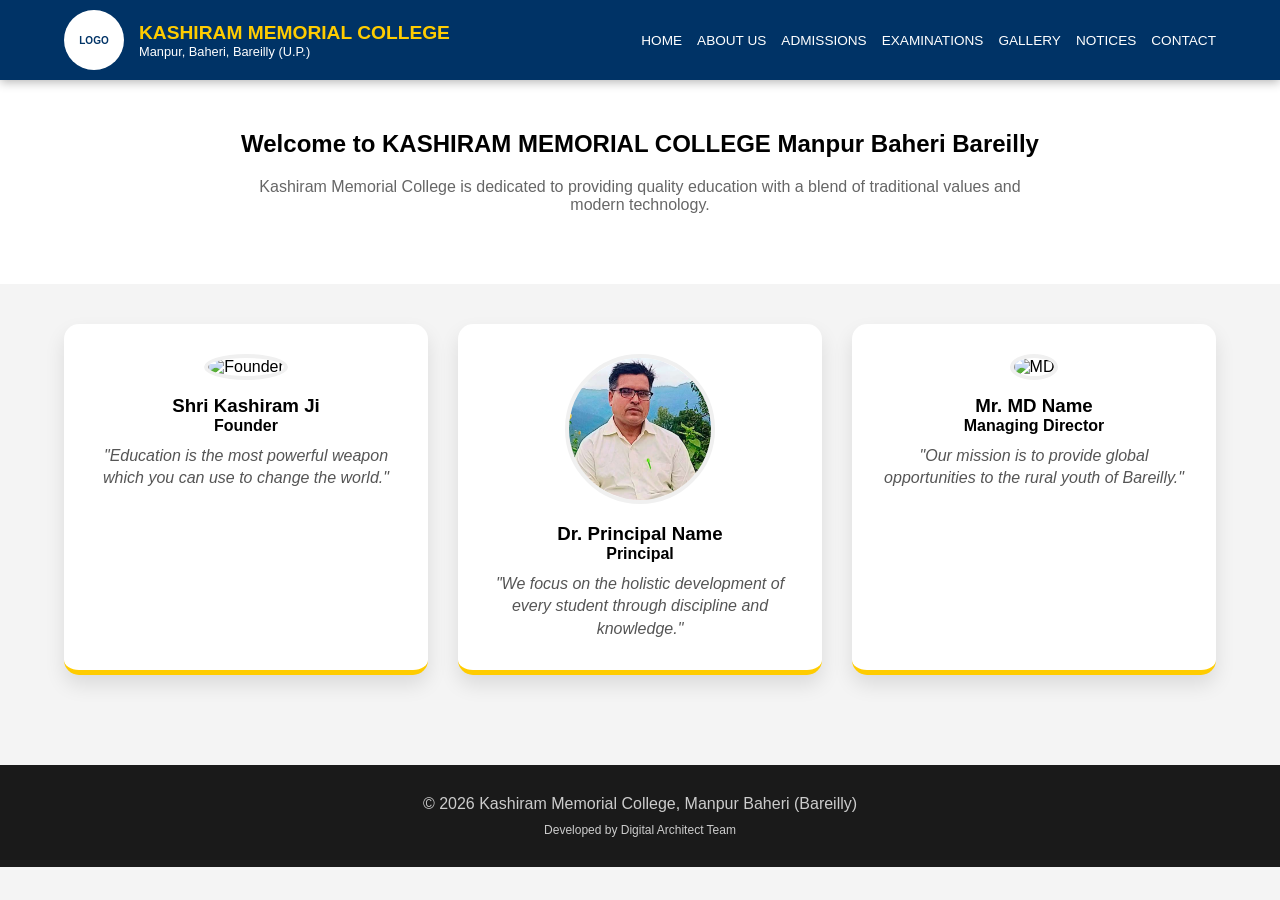
==== about.html @ 030c6113 "Update about.html" ====
<!DOCTYPE html>
<html lang="en">
<head>
  <meta charset="UTF-8">
  <meta name="viewport" content="width=device-width, initial-scale=1.0">
  <title>About Us | Kashiram Memorial College Bareilly</title>
  <link rel="stylesheet" href="https://cdnjs.cloudflare.com/ajax/libs/font-awesome/6.0.0/css/all.min.css">
  <style>
    :root { --primary: #003366; --accent: #ffcc00; --white: #ffffff; }
    * { margin: 0; padding: 0; box-sizing: border-box; font-family: 'Poppins', sans-serif; }
    body { background: #f4f4f4; }
    
    header { background: var(--primary); color: var(--white); padding: 10px 5%; display: flex; justify-content: space-between; align-items: center; position: sticky; top: 0; z-index: 1000; box-shadow: 0 2px 10px rgba(0,0,0,0.3); }
    .logo-section { display: flex; align-items: center; gap: 15px; }
    .logo-img { width: 60px; height: 60px; background: #fff; border-radius: 50%; padding: 5px; object-fit: contain; display: flex; align-items: center; justify-content: center; color: var(--primary); font-weight: bold; font-size: 10px; }
    .college-info h1 { font-size: 1.2rem; color: var(--accent); line-height: 1.2; }
    .college-info p { font-size: 0.8rem; font-weight: 300; }

    nav ul { display: flex; list-style: none; gap: 15px; }
    nav ul li a { color: var(--white); text-decoration: none; font-size: 0.85rem; font-weight: 500; text-transform: uppercase; transition: 0.3s; }
    nav ul li a:hover { color: var(--accent); }
    .menu-toggle { display: none; font-size: 1.8rem; cursor: pointer; color: var(--accent); }

    .about-content { padding: 50px 5%; text-align: center; background: white; }
    .leader-grid { display: grid; grid-template-columns: repeat(auto-fit, minmax(300px, 1fr)); gap: 30px; padding: 40px 5%; }
    .card { background: white; padding: 30px; border-radius: 15px; text-align: center; box-shadow: 0 10px 20px rgba(0,0,0,0.1); border-bottom: 5px solid var(--accent); transition: 0.3s; }
    .card:hover { transform: translateY(-10px); }
    .card img { width: 150px; height: 150px; border-radius: 50%; object-fit: cover; margin-bottom: 15px; border: 4px solid #f0f0f0; }
    .quote { font-style: italic; color: #555; display: block; margin-top: 10px; line-height: 1.4; }

    footer { background: #1a1a1a; color: #ccc; padding: 30px 5%; text-align: center; margin-top: 50px; }

    @media (max-width: 1024px) {
      .menu-toggle { display: block; }
      nav ul { display: none; flex-direction: column; position: absolute; top: 80px; left: 0; width: 100%; background: var(--primary); padding: 20px; text-align: center; }
      nav ul.show { display: flex; }
      nav ul li { margin: 10px 0; }
    }
  </style>
</head>
<body>

  <header>
    <div class="logo-section">
      <div class="logo-img">LOGO</div>
      <div class="college-info">
        <h1>KASHIRAM MEMORIAL COLLEGE</h1>
        <p>Manpur, Baheri, Bareilly (U.P.)</p>
      </div>
    </div>
    <span class="menu-toggle" onclick="toggleMenu()"><i class="fas fa-bars"></i></span>
    <nav>
      <ul id="nav-links">
        <li><a href="index.html">Home</a></li>
        <li><a href="about.html">About Us</a></li>
        <li><a href="admission.html">Admissions</a></li>
        <li><a href="examination.html">Examinations</a></li>
        <li><a href="gallery.html">Gallery</a></li>
        <li><a href="notice.html">Notices</a></li>
        <li><a href="contact.html">Contact</a></li>
      </ul>
    </nav>
  </header>

  <div class="about-content">
    <h2>Welcome to KASHIRAM MEMORIAL COLLEGE Manpur Baheri Bareilly</h2>
    <p style="max-width: 800px; margin: 20px auto; color: #666;">Kashiram Memorial College is dedicated to providing quality education with a blend of traditional values and modern technology.</p>
  </div>

  <section class="leader-grid">
    <div class="card">
      <img src="images/founder.jpg" alt="Founder">
      <h3>Shri Kashiram Ji</h3>
      <p><strong>Founder</strong></p>
      <span class="quote">"Education is the most powerful weapon which you can use to change the world."</span>
    </div>
    <div class="card">
      <img src="images/principal.jpg" alt="Principal">
      <h3>Dr. Principal Name</h3>
      <p><strong>Principal</strong></p>
      <span class="quote">"We focus on the holistic development of every student through discipline and knowledge."</span>
    </div>
    <div class="card">
      <img src="images/md.jpg" alt="MD">
      <h3>Mr. MD Name</h3>
      <p><strong>Managing Director</strong></p>
      <span class="quote">"Our mission is to provide global opportunities to the rural youth of Bareilly."</span>
    </div>
  </section>

  <footer>
    <p>© 2026 Kashiram Memorial College, Manpur Baheri (Bareilly)</p>
    <p style="font-size: 12px; margin-top: 10px;">Developed by Digital Architect Team</p>
  </footer>

  <script>
    function toggleMenu() {
      document.getElementById("nav-links").classList.toggle("show");
      const icon = document.querySelector(".menu-toggle i");
      icon.classList.toggle("fa-bars");
      icon.classList.toggle("fa-times");
    }
  </script>
</body>
</html>
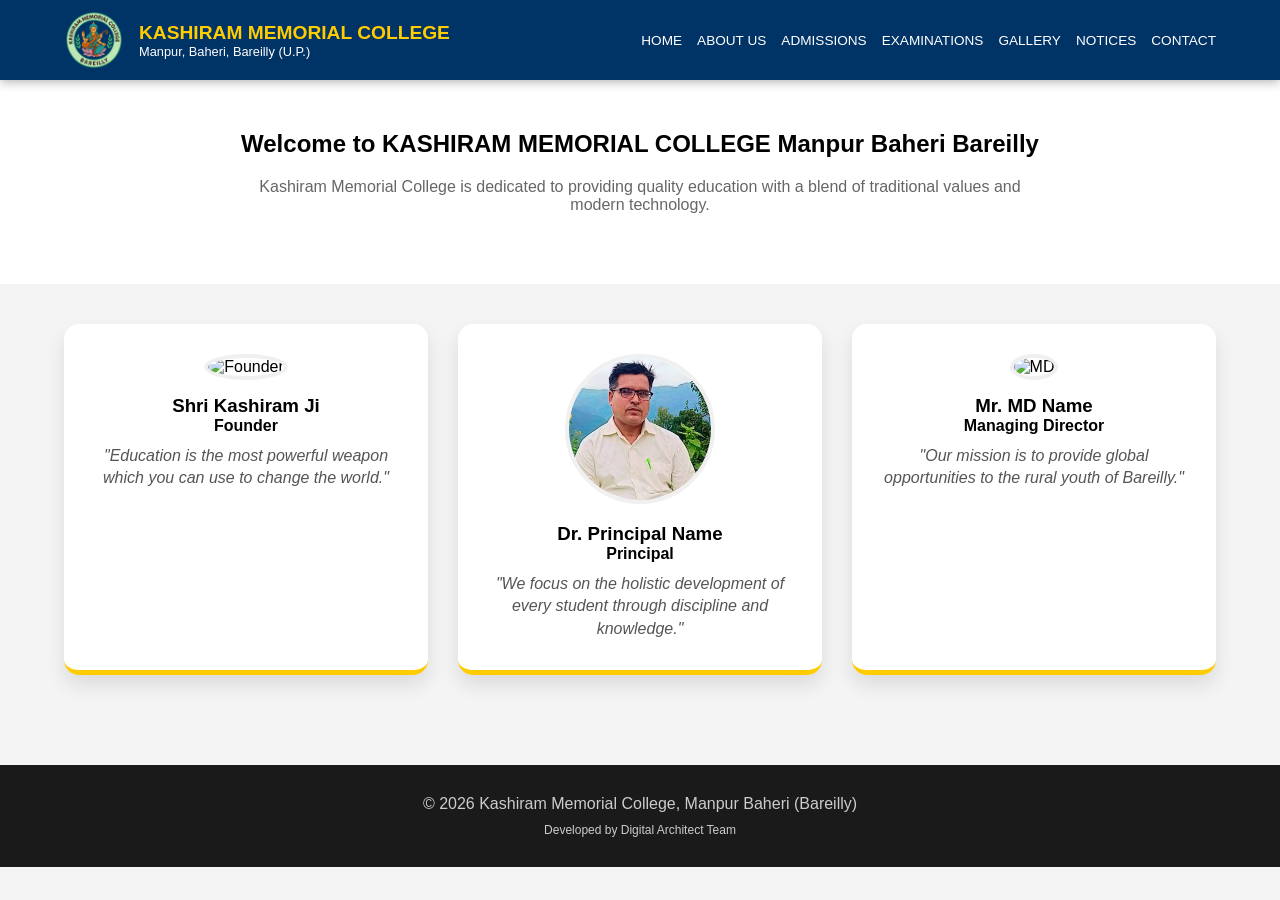
==== commit 38ceda34: "Refactor about.html for improved structure and content" ====
--- a/about.html
+++ b/about.html
@@ -42,7 +42,7 @@
 
   <header>
     <div class="logo-section">
-      <div class="logo-img">LOGO</div>
+     <img src="images/logo.png" alt="College Logo" style="width:60px;height:auto;" class="me-2">
       <div class="college-info">
         <h1>KASHIRAM MEMORIAL COLLEGE</h1>
         <p>Manpur, Baheri, Bareilly (U.P.)</p>
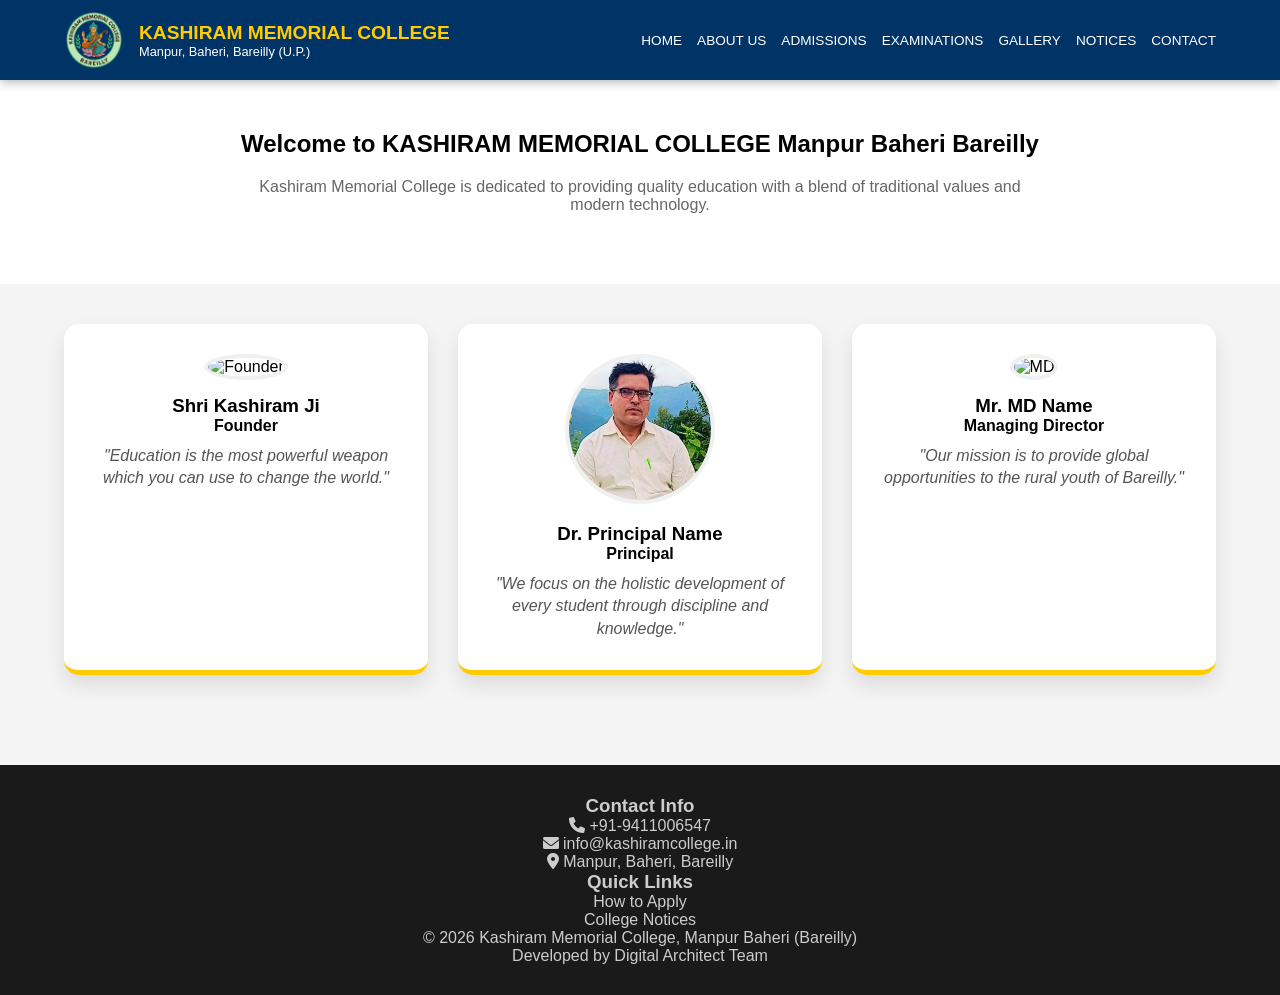
==== commit 9e0f974e: "Update about.html" ====
--- a/about.html
+++ b/about.html
@@ -88,10 +88,42 @@
     </div>
   </section>
 
-  <footer>
-    <p>© 2026 Kashiram Memorial College, Manpur Baheri (Bareilly)</p>
-    <p style="font-size: 12px; margin-top: 10px;">Developed by Digital Architect Team</p>
+ <footer>
+    <div class="footer-content">
+      <div>
+        <h3>Contact Info</h3>
+        <p><i class="fas fa-phone"></i> +91-9411006547</p>
+        <p><i class="fas fa-envelope"></i> info@kashiramcollege.in</p>
+        <p><i class="fas fa-map-marker-alt"></i> Manpur, Baheri, Bareilly</p>
+      </div>
+      <div>
+        <h3>Quick Links</h3>
+        <p><a href="admission.html" style="color: #ccc; text-decoration:none;">How to Apply</a></p>
+        <p><a href="notice.html" style="color: #ccc; text-decoration:none;">College Notices</a></p>
+      </div>
+    </div>
+    <div class="copyright">
+      <p>© 2026 Kashiram Memorial College, Manpur Baheri (Bareilly)</p>
+      <p>Developed by Digital Architect Team</p>
+    </div>
   </footer>
+
+  <script>
+    function toggleMenu() {
+      const menu = document.getElementById("nav-links");
+      menu.classList.toggle("show");
+      
+      // Icon change logic
+      const icon = document.querySelector(".menu-toggle i");
+      if(menu.classList.contains("show")) {
+        icon.classList.replace("fa-bars", "fa-times");
+      } else {
+        icon.classList.replace("fa-times", "fa-bars");
+      }
+    }
+  </script>
+</body>
+</html>
 
   <script>
     function toggleMenu() {
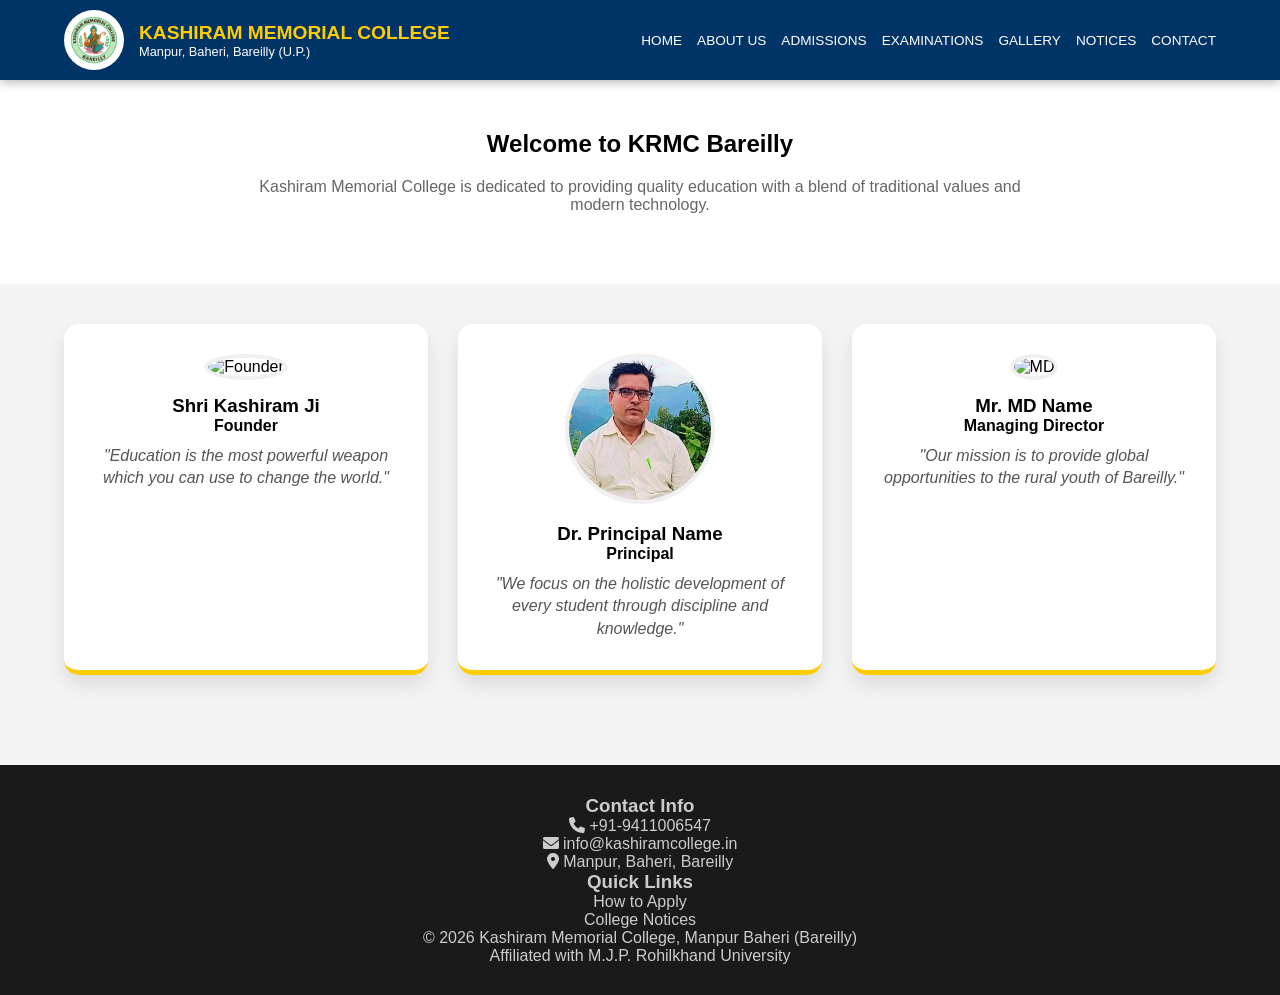
==== commit 299da03b: "Update about.html" ====
--- a/about.html
+++ b/about.html
@@ -42,7 +42,7 @@
 
   <header>
     <div class="logo-section">
-     <img src="images/logo.png" alt="College Logo" style="width:60px;height:auto;" class="me-2">
+     <img src="images/logo.png" alt="Logo" class="logo-img">
       <div class="college-info">
         <h1>KASHIRAM MEMORIAL COLLEGE</h1>
         <p>Manpur, Baheri, Bareilly (U.P.)</p>
@@ -63,7 +63,7 @@
   </header>
 
   <div class="about-content">
-    <h2>Welcome to KASHIRAM MEMORIAL COLLEGE Manpur Baheri Bareilly</h2>
+    <h2>Welcome to KRMC Bareilly</h2>
     <p style="max-width: 800px; margin: 20px auto; color: #666;">Kashiram Memorial College is dedicated to providing quality education with a blend of traditional values and modern technology.</p>
   </div>
 
@@ -104,7 +104,8 @@
     </div>
     <div class="copyright">
       <p>© 2026 Kashiram Memorial College, Manpur Baheri (Bareilly)</p>
-      <p>Developed by Digital Architect Team</p>
+      <p>Affiliated with M.J.P. Rohilkhand University</p>
+    </div>
     </div>
   </footer>
 
@@ -124,14 +125,3 @@
   </script>
 </body>
 </html>
-
-  <script>
-    function toggleMenu() {
-      document.getElementById("nav-links").classList.toggle("show");
-      const icon = document.querySelector(".menu-toggle i");
-      icon.classList.toggle("fa-bars");
-      icon.classList.toggle("fa-times");
-    }
-  </script>
-</body>
-</html>
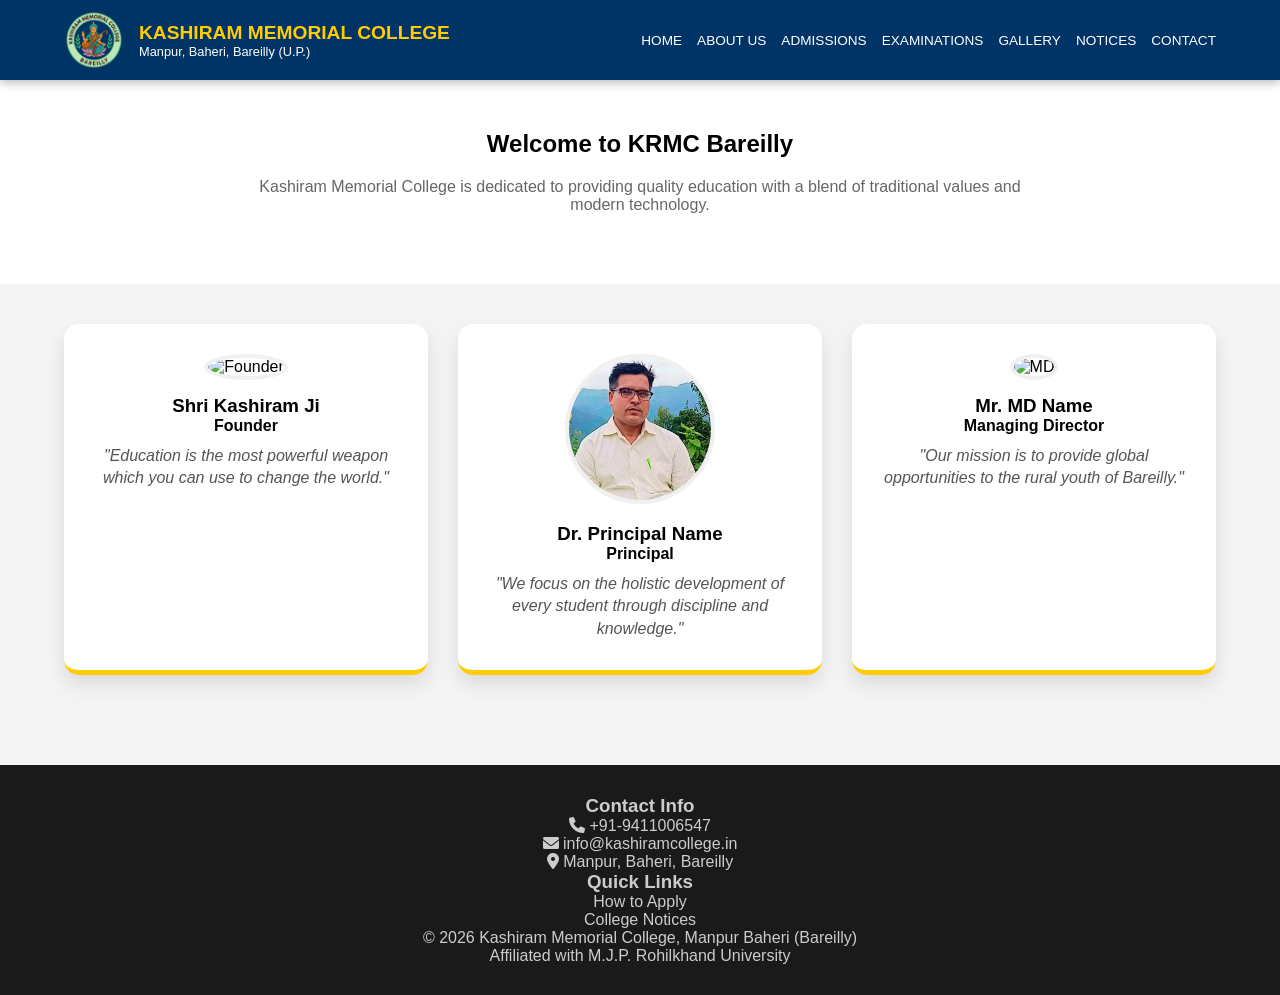
==== commit fe668606: "Update about.html" ====
--- a/about.html
+++ b/about.html
@@ -42,7 +42,7 @@
 
   <header>
     <div class="logo-section">
-     <img src="images/logo.png" alt="Logo" class="logo-img">
+     <img src="images/logo.png" alt="College Logo" style="width:60px;height:auto;" class="me-2">
       <div class="college-info">
         <h1>KASHIRAM MEMORIAL COLLEGE</h1>
         <p>Manpur, Baheri, Bareilly (U.P.)</p>
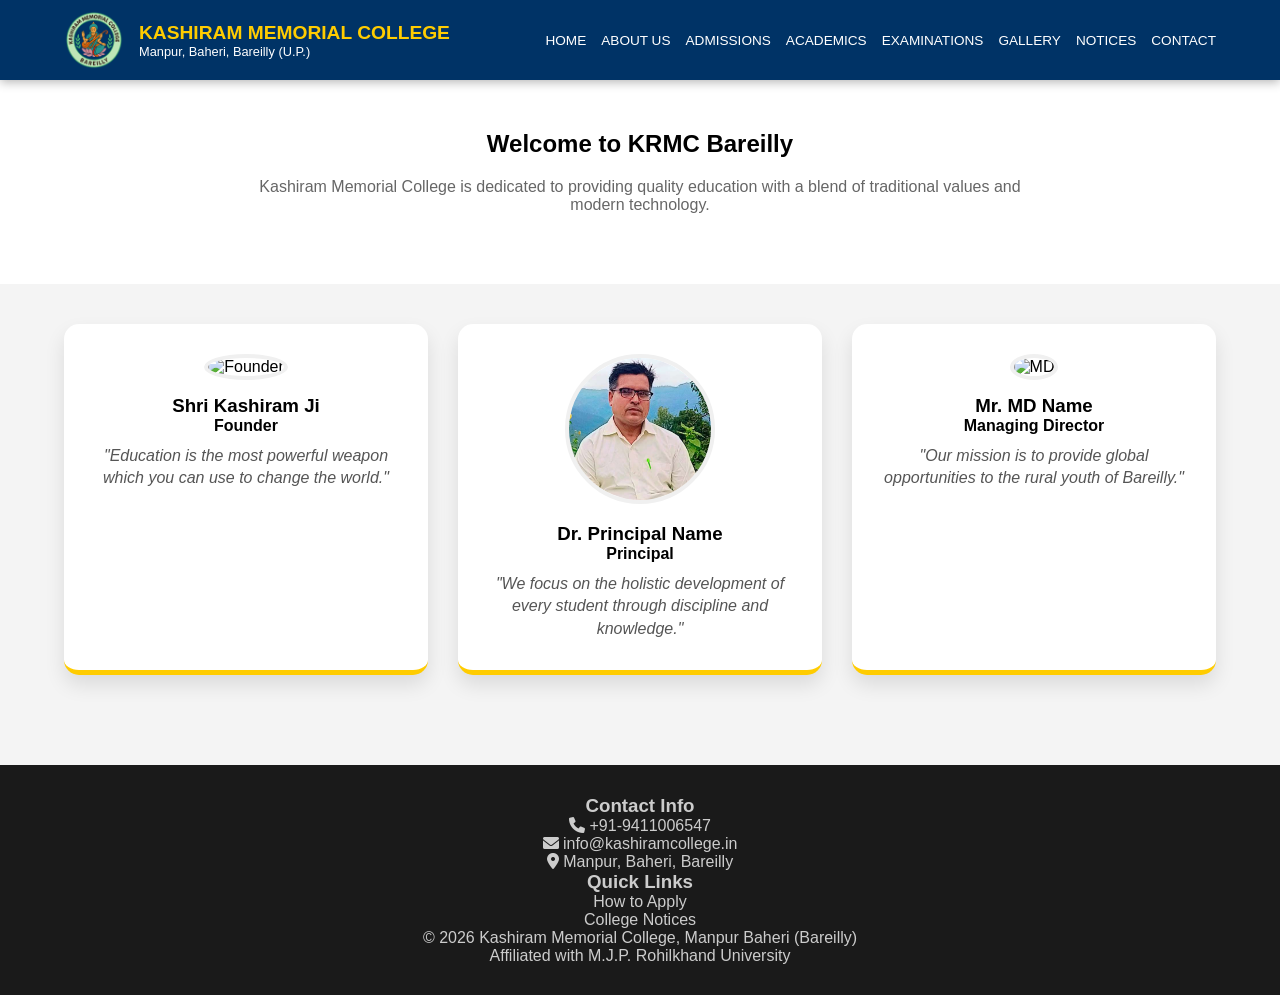
==== commit 37f385e6: "Update about.html" ====
--- a/about.html
+++ b/about.html
@@ -54,6 +54,7 @@
         <li><a href="index.html">Home</a></li>
         <li><a href="about.html">About Us</a></li>
         <li><a href="admission.html">Admissions</a></li>
+         <li><a href="academics.html">Academics</a></li>
         <li><a href="examination.html">Examinations</a></li>
         <li><a href="gallery.html">Gallery</a></li>
         <li><a href="notice.html">Notices</a></li>
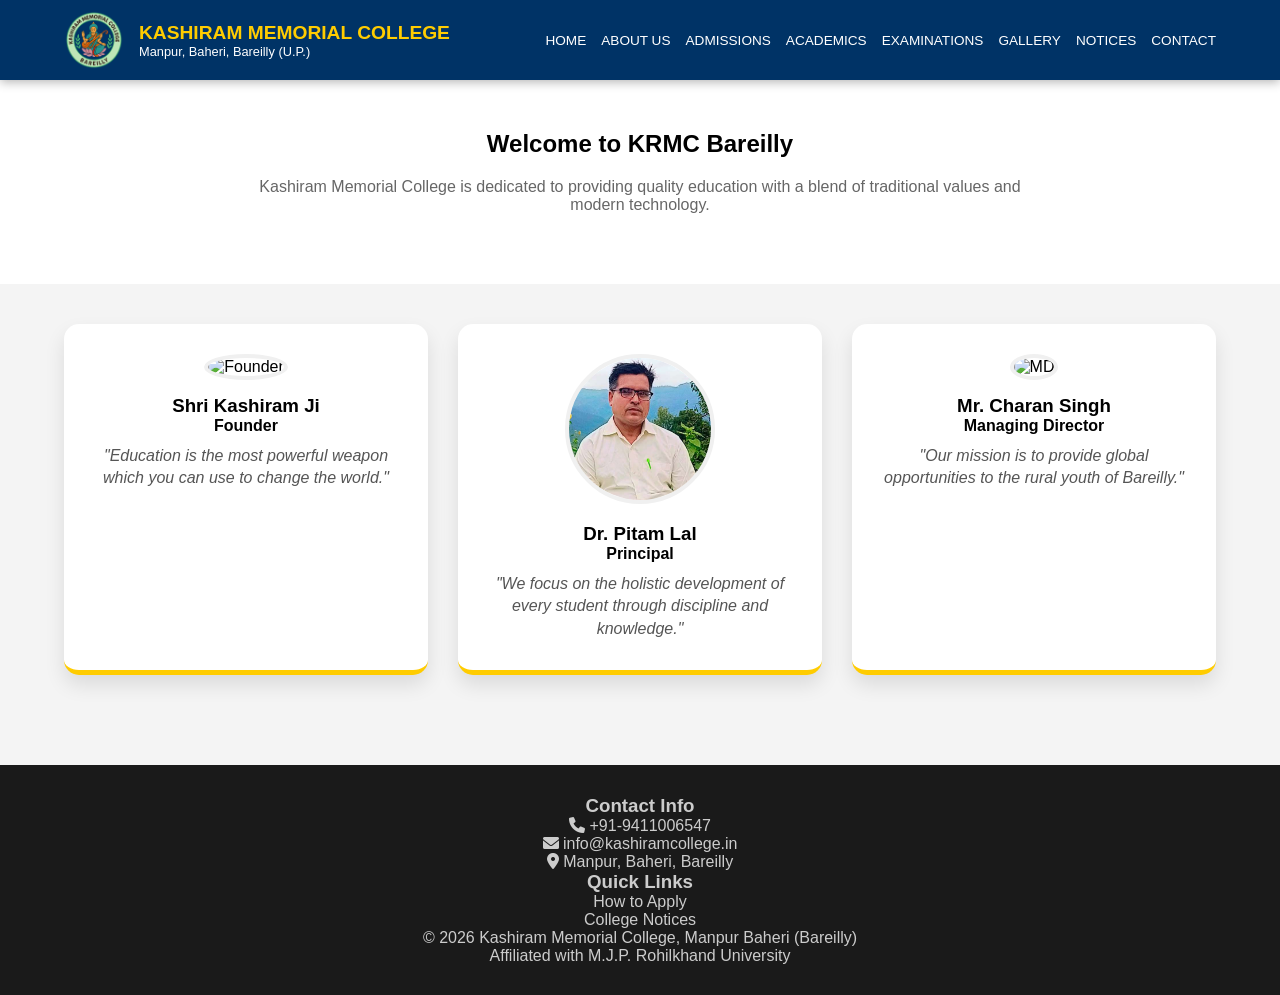
==== commit fdcfbbc8: "Update about.html" ====
--- a/about.html
+++ b/about.html
@@ -77,13 +77,13 @@
     </div>
     <div class="card">
       <img src="images/principal.jpg" alt="Principal">
-      <h3>Dr. Principal Name</h3>
+      <h3>Dr. Pitam Lal</h3>
       <p><strong>Principal</strong></p>
       <span class="quote">"We focus on the holistic development of every student through discipline and knowledge."</span>
     </div>
     <div class="card">
       <img src="images/md.jpg" alt="MD">
-      <h3>Mr. MD Name</h3>
+      <h3>Mr. Charan Singh</h3>
       <p><strong>Managing Director</strong></p>
       <span class="quote">"Our mission is to provide global opportunities to the rural youth of Bareilly."</span>
     </div>
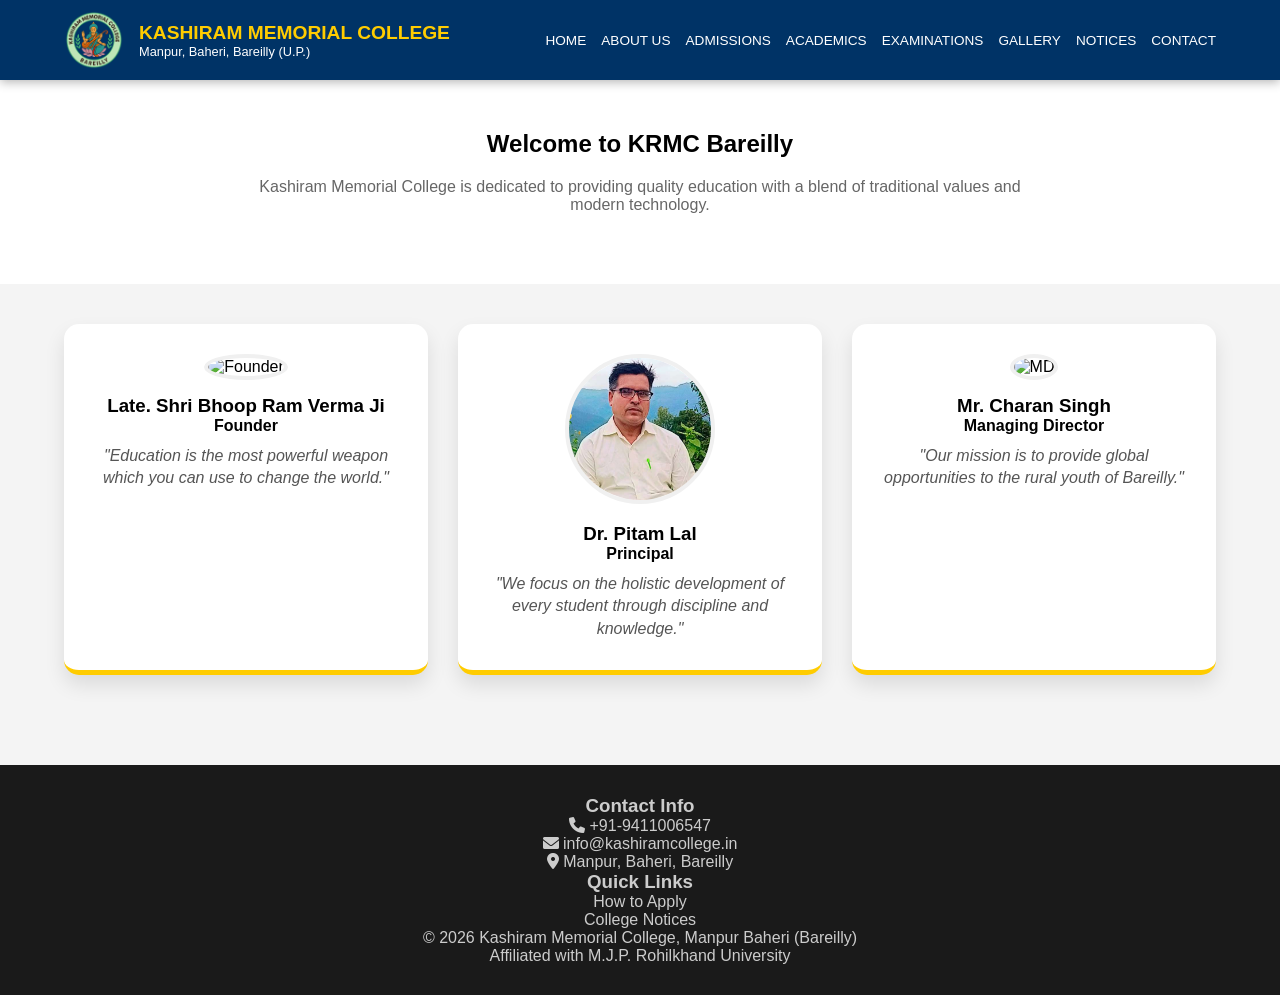
==== commit be133bf7: "Update about.html" ====
--- a/about.html
+++ b/about.html
@@ -71,7 +71,7 @@
   <section class="leader-grid">
     <div class="card">
       <img src="images/founder.jpg" alt="Founder">
-      <h3>Shri Kashiram Ji</h3>
+      <h3>Late. Shri Bhoop Ram Verma Ji</h3>
       <p><strong>Founder</strong></p>
       <span class="quote">"Education is the most powerful weapon which you can use to change the world."</span>
     </div>
